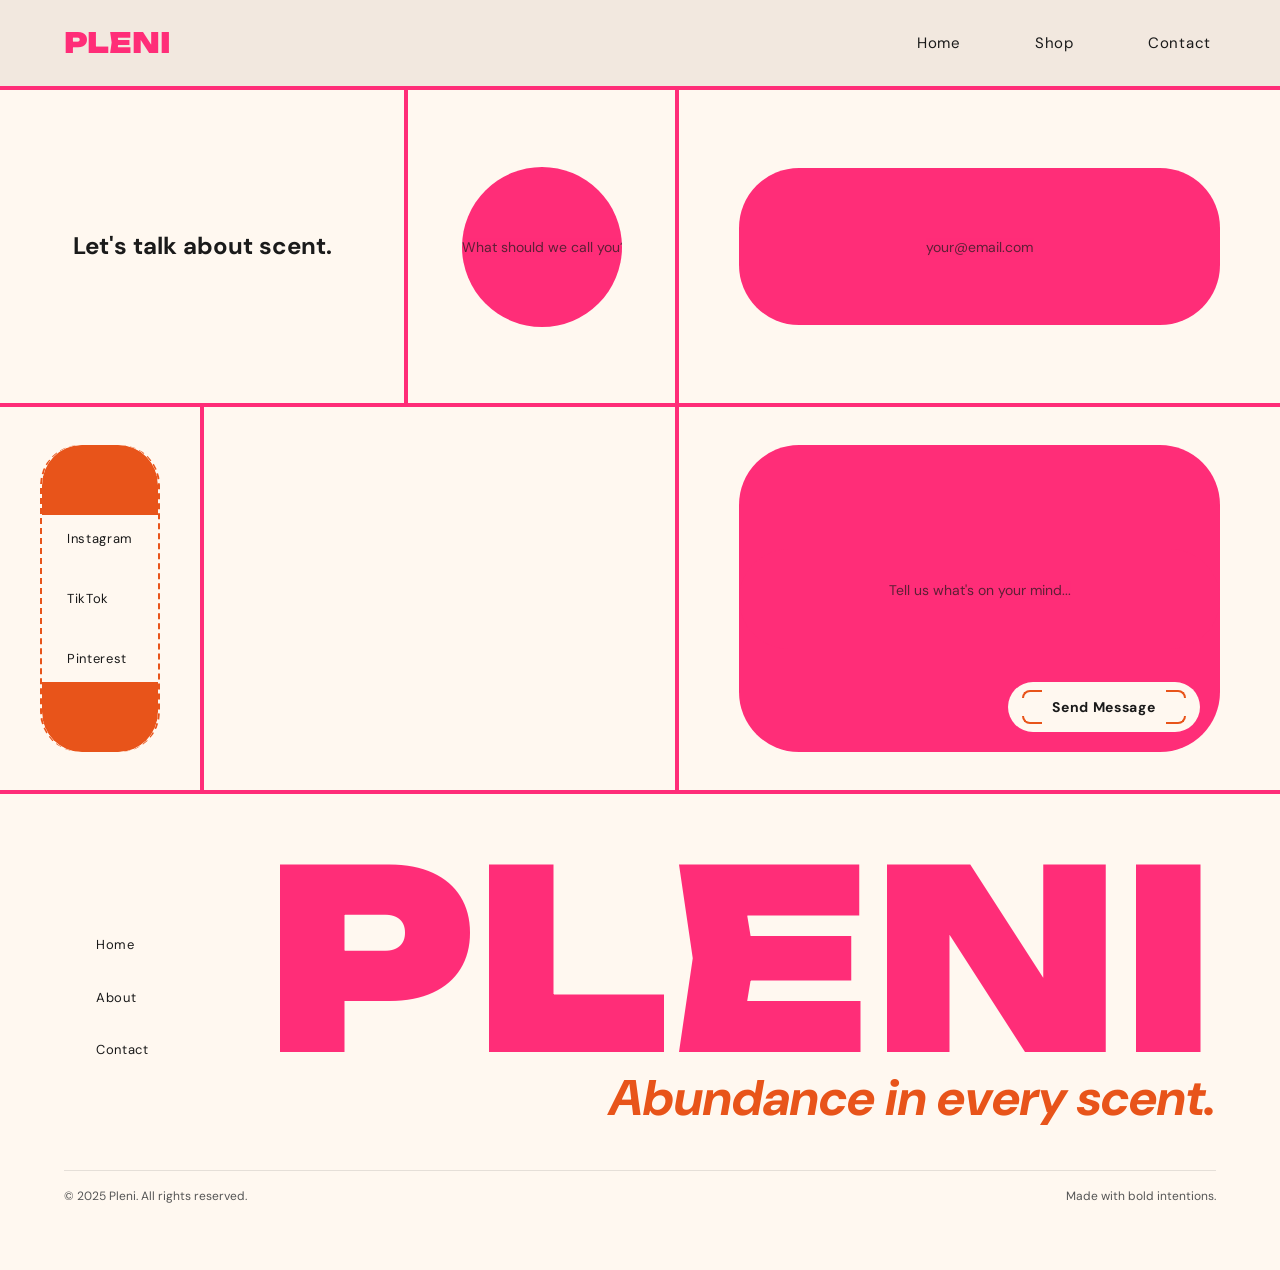
==== contact.html @ 4f659e6c "added contact page, subscribe section & shop page(empty) + fixed hero buttons" ====
<!DOCTYPE html>
<html lang="en">
<head>
    <meta charset="UTF-8">
    <meta name="viewport" content="width=device-width, initial-scale=1.0">
    <title>Contact Page</title>
    <link rel="stylesheet" href="styles.css">
</head>
<body>
    <nav class="navbar">
        <a href="#" class="nav__logo">PLENI</a>

        <ul class="nav__links">
            <li><a href="index.html" class="nav__link">
                    <span class="text-hover">Home</span>
                    <span class="text-original">Home</span>
                </a></li>
            <li><a href="shop.html" class="nav__link">
                    <span class="text-hover">Shop</span>
                    <span class="text-original">Shop</span>
                </a></li>
            <li><a href="contact.html" class="nav__link">
                    <span class="text-hover">Contact</span>
                    <span class="text-original">Contact</span>
                </a></li>
        </ul>
    </nav>

    <section class="contact-section" id="contact">
        <form class="form-grid">
            <h2 class="contact__title contact-grid-item">Let's talk about scent.</h2>
            <div class="form__group contact-grid-item" id="form-name">
                <input type="text" id="name" class="form__input" placeholder="What should we call you?" required>
            </div>

            <div class="form__group contact-grid-item" id="form-email">
                <input type="email" id="email" class="form__input" placeholder="your@email.com" required>
            </div>
            <div class="form__group contact-grid-item" id="form-message">
                <div class="contact-message-container">
                    <textarea id="message" class="form__textarea" placeholder="Tell us what's on your mind..." rows="5"
                        required></textarea>
                    <div class="btn-wrap">
                        <button type="submit" class="btn btn-primary">Send Message</button>
                        <span class="corner top-left"></span>
                        <span class="corner top-right"></span>
                        <span class="corner bottom-left"></span>
                        <span class="corner bottom-right"></span>
                    </div>
                </div>
            </div>

            <div class="contact-social contact-grid-item">
                <div class="social-links-container">
                    <div class="social-cap-top"></div>
                    <div class="social-links">
                        <a href="#" class="social-link">Instagram</a>
                        <a href="#" class="social-link">TikTok</a>
                        <a href="#" class="social-link">Pinterest</a>
                    </div>
                </div>
            </div>

            <div class="contact-extra extra2">

            </div>

        </form>
    </section>

    <footer id="footer">
        <div class="footer__inner">
            <div class="footer__links">
                <nav class="footer__nav">
                    <a href="#hero" class="footer__link">Home</a>
                    <a href="#about" class="footer__link">About</a>
                    <a href="#contact" class="footer__link">Contact</a>
                </nav>

            </div>
            <div class="footer__logo-block">
                <div class="footer__logo">PLENI</div>
                <p class="footer__tagline">Abundance in every scent.</p>
            </div>
        </div>
        <div class="footer__bottom">
            <p class="footer__copy">© 2025 Pleni. All rights reserved.</p>
            <p class="footer__copy">Made with bold intentions.</p>
        </div>
    </footer>
    <script src="script.js"></script>
</body>
</html>
---- styles.css ----
@import url("https://fonts.googleapis.com/css2?family=Unbounded:wght@400;700;900&family=DM+Sans:wght@300;400;500;800&display=swap");

/* variables */

:root {
  --primary-color: #FF2D78;
  /* buttons, highlights, accents */
  --secondary-color: #E8541A;
  /* eyebrow labels, hover states */
  --page-background: #FFF8F0;
  /* main site background */
  --page-background-alt: #F2E8DF;
  --white: #FFFFFF;
  --black: #000000;
  --body-text: #1A1A1A;
  /* all main text */
  --muted-text: #555555;
  /* subtitles, captions, placeholders */
  --heading-font: 'Unbounded', sans-serif;
  /* all headings and titles */
  --body-font: 'DM Sans', sans-serif;
  /* body text, labels, buttons */
  --spacing-sm: 16px;
  /* small gaps */
  --spacing-md: 32px;
  /* medium gaps */
  --spacing-lg: 64px;
  /* section padding */
  --spacing-xl: 120px;
  /* large section padding */
  --border: 4px solid var(--primary-color);
  /* consistent border style */
}

/* Reset and base styles */

*,
*::before,
*::after {
  margin: 0;
  padding: 0;
  box-sizing: border-box;
}

html,
body {
  overflow-x: hidden;
  max-width: 100%;
}

html {
  font-size: 16px;
  background-color: var(--page-background);
  color: var(--body-text);
  font-family: var(--body-font);
  line-height: 1.6;
  user-select: none;
  scroll-behavior: smooth;
}

/* Global styles */

.btn {
  font-family: var(--body-font);
  font-size: 14px;
  font-weight: 700;
  letter-spacing: 0.05em;
  border: none;
  cursor: pointer;
  transition: opacity 0.3s ease;
  border-radius: 2px;
  text-decoration: none;
  box-sizing: border-box;
  padding: 16px 36px;
  text-align: center;
}

.btn--primary {
  background-color: var(--primary-color);
  color: #ffffff;
}

.btn--ghost {
  background-color: transparent;
  color: var(--body-text);
  border: 2px solid var(--body-text);
}

/* Navbar styles */

.navbar {
  display: flex;
  align-items: center;
  justify-content: space-between;
  padding: var(--spacing-sm) var(--spacing-lg);
  position: fixed;
  top: 0;
  left: 0;
  width: 100%;
  background-color: var(--page-background);
  border-bottom: var(--border);
  z-index: 100;
  background-color: var(--page-background-alt);
}

.nav__links {
  display: flex;
  list-style: none;
  gap: var(--spacing-lg);
}

.nav__links li {
  display: flex;
}

.nav__link {
  font-family: var(--body-font);
  font-size: 15px;
  color: var(--body-text);
  text-decoration: none;
  letter-spacing: 0.05em;
  position: relative;
  overflow: hidden;
  display: inline-block;
  padding: 15px 5px 0 5px;
  margin-bottom: 15px;
}

.nav__link .text-original {
  display: block;
  transition: transform 0.3s ease;
}

.nav__link .text-hover {
  display: block;
  position: absolute;
  top: 5;
  left: 5px;
  transform: translateY(-200%);
  transition: transform 0.3s ease;
  font-weight: 800;
  color: var(--primary-color);
}

.nav__link:hover .text-original {
  transform: translateY(300%);
}

.nav__link:hover .text-hover {
  transform: translateY(0);
}

@keyframes shrinkLogo {
  from {
    font-size: 300px;
  }

  to {
    font-size: 28px;
  }
}

.nav__logo-home {
  font-family: var(--heading-font);
  font-weight: 900;
  color: var(--primary-color);
  text-decoration: none;
  line-height: 1;
  animation: shrinkLogo linear;
  animation-timeline: scroll();
  animation-range: 0px 272px;
  font-size: 28px;
}

.nav__logo {
  font-family: var(--heading-font);
  font-weight: 900;
  color: var(--primary-color);
  text-decoration: none;
  line-height: 1;
  font-size: 28px;
}

/* ======================================
    Home Page
======================================*/

/* hero section */

.hero-section {
  margin-top: 334px;
  height: 450px;
  width: 100%;
  margin-left: auto;
  margin-right: auto;
  display: flex;
  align-items: stretch;
  justify-content: center;
  scroll-margin-top: 400px;
}

/* hero primary content */

.hero__text {
  display: flex;
  flex-direction: column;
  justify-content: center;
  gap: var(--spacing-sm);
  padding: var(--spacing-md);
  height: 100%;
  max-width: 800px;
  margin-right: var(--spacing-xl);
}

.hero-curve {
  border-right: var(--border);
  border-radius: 100%;
  height: 100%;
  width: 450px;
  margin-left: -400px;
  margin-right: var(--spacing-md);
}

.hero-curve1 {
  border-right: var(--border);
  border-right-color: var(--secondary-color);
  border-radius: 40%;
  height: 100%;
  width: 400px;
  margin-left: -400px;
  margin-right: var(--spacing-md);
}

.hero-curve2 {
  border-right: var(--border);
  border-radius: 30%;
  height: 100%;
  width: 400px;
  margin-left: -400px;
  margin-right: var(--spacing-md);
}

.hero__eyebrow {
  font-family: var(--body-font);
  font-size: 14px;
  color: var(--secondary-color);
  text-transform: uppercase;
  letter-spacing: 0.1em;
  padding-bottom: var(--spacing-sm);
  border-bottom: 1px solid rgba(255, 45, 120, 0.2);
}

.hero__title {
  font-family: var(--heading-font);
  font-weight: 400;
  font-size: 64px;
  color: var(--primary-color);
  max-width: 400px;
  line-height: 110%;
  margin-bottom: -10px;
  letter-spacing: -0.02em;
}

.hero-title-span {
  font-weight: 800;
  color: var(--secondary-color);
}

.hero__subtitle {
  font-family: var(--body-font);
  font-size: 15px;
  color: var(--muted-text);
  max-width: 400px;
  margin-bottom: 20px;
  line-height: 1.7;
}

.hero-buttons {
  display: flex;
  gap: var(--spacing-md);
  margin-top: var(--spacing-sm);
}

.hero-button {
  width: 190px;
  height: 54px;
  display: inline-block;
}

.btn--primary:hover {
  color: var(--primary-color);
  background-color: var(--black);
}

.btn--ghost:hover {
  color: var(--secondary-color);
  border-color: var(--secondary-color);
}

/* hero image */

.hero__visual {
  height: 100%;
  max-width: 500px;
  border-right: var(--border);
  border-left: var(--border);
  overflow: hidden;
  position: relative;
  z-index: 2;
  margin-right: -200px;
}

.hero-image {
  width: 100%;
  height: 100%;
  object-fit: cover;
}

/* hero arc animation */

.hero__arc {
  width: 400px;
  height: 400px;
  flex-shrink: 0;
  position: relative;
  align-self: center;
  z-index: 1;
}

.hero__arc svg {
  width: 100%;
  height: 100%;
  animation: rotateArc 20s linear infinite;
  transform-origin: center;
}

.hero__arc text {
  font-family: var(--body-font);
  font-size: 13px;
  fill: var(--secondary-color);
  letter-spacing: 0.1em;
}

.hero__arc svg text:nth-child(4) {
  fill: var(--primary-color);
}

.hero__arc path {
  fill: none;
}

@keyframes rotateArc {
  from {
    transform: rotate(0deg);
  }

  to {
    transform: rotate(360deg);
  }
}

/* separator section */

.separator-image {
  width: auto;
  width: 100%;
  height: 200px;
  background-image: url('images/Separator.jpeg');
  background-size: cover;
  background-position: center;
  border-top: var(--border);
  border-bottom: var(--border);
}

/* about section */

.about-section {
  display: flex;
  align-items: center;
  gap: var(--spacing-lg);
  border-bottom: var(--border);
  background-color: var(--page-background-alt);
  scroll-margin-top: 110px;
}

.about__visual {
  display: flex;
  align-items: stretch;
}

.about-side {
  display: flex;
  flex-direction: column;
  align-items: center;
  justify-content: center;
  padding: var(--spacing-md);

}

.about-side__title {
  font-family: var(--heading-font);
  font-size: 64px;
  font-weight: 700;
  color: var(--primary-color);
  writing-mode: vertical-rl;
}

.about__image-placeholder {
  flex: 1;
  height: 600px;
  overflow: hidden;
  border-right: var(--border);
  border-left: var(--border);
}

.about-image {
  width: 100%;
  height: 100%;
  object-fit: cover;
}

.about__content {
  flex: 1;
  display: flex;
  flex-direction: column;
  gap: var(--spacing-md);
  max-width: 600px;
}

.section__eyebrow {
  font-family: var(--body-font);
  font-size: 13px;
  color: var(--secondary-color);
  text-transform: uppercase;
  letter-spacing: 0.15em;
}

.about__title {
  font-family: var(--heading-font);
  font-size: 42px;
  font-weight: 700;
  color: var(--primary-color);
  line-height: 1.1;
  max-width: 500px;
}

.about__body {
  font-family: var(--body-font);
  font-size: 16px;
  color: var(--muted-text);
  line-height: 1.7;
  max-width: 480px;
}

.about__content :nth-child(3) {
  margin-bottom: -20px;
}

.about__body+.about__body {
  padding-top: var(--spacing-sm);
  border-top: 1px solid rgba(0, 0, 0, 0.06);
}


.about__values {
  list-style: none;
  display: flex;
  flex-direction: column;
  gap: var(--spacing-sm);
  margin-top: var(--spacing-sm);
}

.about__values li {
  font-family: var(--body-font);
  font-size: 15px;
  font-weight: 700;
  color: var(--body-text);
  text-transform: uppercase;
  letter-spacing: 0.1em;
  padding-left: var(--spacing-sm);
  border-left: 3px solid var(--primary-color);
}

/* separator */

.separator-lines {
  background-color: var(--page-background);
  background-size: 125% 100%;
  /* #DO NOT CHANGE A SINGLE DIGIT */
  width: 100%;
  height: 150px;
  background-image: repeating-linear-gradient(45deg,
      var(--secondary-color),
      var(--secondary-color) 1px,
      transparent 1px,
      transparent 12px);
  border-top: none;
}

/* ═══════════════════════════════════════
   SUBSCRIBE
═══════════════════════════════════════ */

.subscribe-section {
  background-color: var(--page-background);
  padding: var(--spacing-xl) var(--spacing-lg);
}

.subscribe-inner {
  max-width: 800px;
  margin: 0 auto;
  border: var(--border);
  padding: var(--spacing-lg);
  background-color: var(--white);
  text-align: center;
  display: flex;
  flex-direction: column;
  gap: var(--spacing-md);
}

.subscribe-title {
  font-family: var(--heading-font);
  font-size: 48px;
  font-weight: 900;
  color: var(--primary-color);
  text-transform: uppercase;
  letter-spacing: -0.02em;
}

.subscribe-subtitle {
  font-family: var(--body-font);
  font-size: 13px;
  color: var(--secondary-color);
  text-transform: uppercase;
  letter-spacing: 0.15em;
  font-weight: 700;
}

.subscribe-form {
  display: flex;
}

.subscribe-input {
  flex: 1;
  background-color: var(--page-background);
  border: var(--border);
  border-right: none;
  padding: 20px var(--spacing-md);
  font-family: var(--heading-font);
  font-size: 16px;
  color: var(--primary-color);
  outline: none;
}

.subscribe-input::placeholder {
  color: var(--primary-color);
  opacity: 0.3;
}

.subscribe-form .btn-primary {
  border-radius: 0;
}

/* footer */

footer {
  border-top: var(--border);
  padding: var(--spacing-lg);
}

.footer__inner {
  display: flex;
  justify-content: space-between;
  align-items: center;
}

.footer__logo-block {
  text-align: right;
}

.footer__logo {
  font-family: var(--heading-font);
  font-size: 250px;
  font-weight: 900;
  color: var(--primary-color);
  line-height: 0.8;
}

.footer__tagline {
  font-family: var(--body-font);
  font-size: 50px;
  color: var(--secondary-color);
  font-style: italic;
  font-weight: 800;
}

.footer__links {
  display: flex;
  gap: var(--spacing-xl);
  align-items: flex-start;
}

.footer__nav {
  display: flex;
  flex-direction: column;
  gap: var(--spacing-md);
  margin-left: var(--spacing-md);
}

.footer__link {
  font-family: var(--body-font);
  font-size: 13px;
  color: var(--body-text);
  text-decoration: none;
  letter-spacing: 0.05em;
  transition: color 0.3s ease;
}

.footer__link:hover {
  color: var(--secondary-color);
}

.footer__bottom {
  display: flex;
  justify-content: space-between;
  margin-top: var(--spacing-md);
  padding-top: var(--spacing-sm);
  border-top: 1px solid rgba(0, 0, 0, 0.1);
}

.footer__copy {
  font-family: var(--body-font);
  font-size: 12px;
  color: var(--muted-text);
}





/* ======================================
    Contact Page 
======================================*/


/* contact section */

.contact-section {
  height: 700px;
  scroll-margin-top: 110px;
  margin-top: 90px;
}

.form-grid {
  display: grid;
  grid-template-columns: 3fr 3fr 4fr 9fr;
  grid-template-rows: 9fr 11fr;
  height: 700px;
  background-color: var(--primary-color);
  gap: 4px;
}

.contact-grid-item {
  background-color: var(--page-background);
  display: flex;
  justify-content: center;
  align-items: center;
}

.contact__title {
  grid-column: 1 / 3;
}

#form-message {
  grid-column: 4;
  display: flex;
  flex-direction: column;
  align-items: center;
  justify-content: center;
  background-color: var(--page-background);
}

.contact-message-container {
  display: flex;
  flex-direction: column;
  align-items: flex-end;
  justify-content: center;
  background-color: var(--primary-color);
  width: 80%;
  height: 80%;
  border-radius: 60px;
  position: relative;
}

.form__input {
  background-color: var(--primary-color);
  border-radius: 50%;
  width: 60%;
  height: auto;
  aspect-ratio: 1 / 1;
  padding: 0;
  border: none;
  font-family: var(--body-font);
  font-size: 14px;
  color: var(--body-text);
  text-align: center;
  display: flex;
  align-items: center;
  justify-content: center;
}

.form__input::placeholder {
  color: var(--body-text);
  opacity: 0.7;
}

#email.form__input {
  width: 80%;
  height: 50%;
  aspect-ratio: unset;
  border-radius: 60px;
}

.form__input:-webkit-autofill,
.form__input:-webkit-autofill:hover,
.form__input:-webkit-autofill:focus {
  -webkit-box-shadow: 0 0 0px 1000px var(--primary-color) inset;
  -webkit-text-fill-color: var(--body-text);
}

.form__textarea {
  background-color: var(--primary-color);
  border-radius: 60px;
  width: 100%;
  height: 100px;
  border: none;
  font-family: var(--body-font);
  font-size: 14px;
  color: var(--body-text);
  text-align: center;
  padding: var(--spacing-md);
  resize: none;
  text-align: center;
}


.form__textarea::placeholder {
  color: var(--body-text);
  opacity: 0.7;
}

.form__textarea:-webkit-autofill,
.form__textarea:-webkit-autofill:hover,
.form__textarea:-webkit-autofill:focus {
  -webkit-box-shadow: 0 0 0px 1000px var(--primary-color) inset;
  -webkit-text-fill-color: var(--body-text);
}

.form__textarea:focus,
.form__input:focus {
  outline: none;
}

.contact-message-container .btn {
  background-color: var(--page-background);
  color: var(--body-text);
  border-radius: 60px;
  width: 100%;
}

.contact-message-container .btn:hover {
  opacity: 1;
}

.btn-wrap {
  position: relative;
  display: inline-block;
  bottom: 20px;
  right: 20px;
  position: absolute;
  width: 40%;
  border-radius: 60px;
}

.btn-wrap .corner {
  position: absolute;
  width: 20px;
  height: 8px;
  transition: all 0.3s ease;
}

.btn-wrap .top-left {
  top: 8px;
  left: 14px;
  border-top: 2px solid var(--secondary-color);
  border-left: 2px solid var(--secondary-color);
}

.btn-wrap .top-right {
  top: 8px;
  right: 14px;
  border-top: 2px solid var(--secondary-color);
  border-right: 2px solid var(--secondary-color);
}

.btn-wrap .bottom-left {
  bottom: 8px;
  left: 14px;
  border-bottom: 2px solid var(--secondary-color);
  border-left: 2px solid var(--secondary-color);
}

.btn-wrap .bottom-right {
  bottom: 8px;
  right: 14px;
  border-bottom: 2px solid var(--secondary-color);
  border-right: 2px solid var(--secondary-color);
}

.btn-wrap .top-left {
  border-radius: 60px 0 0 0;
}

.btn-wrap .top-right {
  border-radius: 0 60px 0 0;
}

.btn-wrap .bottom-left {
  border-radius: 0 0 0 60px;
}

.btn-wrap .bottom-right {
  border-radius: 0 0 60px 0;
}

.btn-wrap:hover .corner {
  width: 50px;
  height: 12px;
}

.contact-social {
  grid-area: 2 / 1 / 3 / 2;
}

.social-links-container {
  border-right: 2px dashed var(--secondary-color);
  border-left: 2px dashed var(--secondary-color);
  border-radius: 40px;
  width: 60%;
  height: 80%;
  display: flex;
  justify-content: center;
  align-items: center;
  position: relative;
  overflow: hidden;
}


.social-links-container::before {
  content: '';
  position: absolute;
  top: 0;
  left: 0;
  width: 100%;
  height: 70px;
  background-color: var(--secondary-color);
  border-radius: 40px 40px 0 0;
}

.social-links-container::after {
  content: '';
  position: absolute;
  bottom: 0;
  left: 0;
  width: 100%;
  height: 70px;
  background-color: var(--secondary-color);
  border-radius: 0 0 40px 40px;
}

.social-links {
  display: flex;
  flex-direction: column;
  line-height: 60px;
  position: relative;
  z-index: 1;
}

.social-link {
  font-family: var(--body-font);
  font-size: 13px;
  color: var(--body-text);
  text-decoration: none;
  letter-spacing: 0.05em;
  transition: color 0.3s ease;
}

.social-link:hover {
  color: var(--secondary-color)
}

.extra2 {
  grid-area: 2 / 2 / 3 / 4;
  background-color: var(--page-background);
}
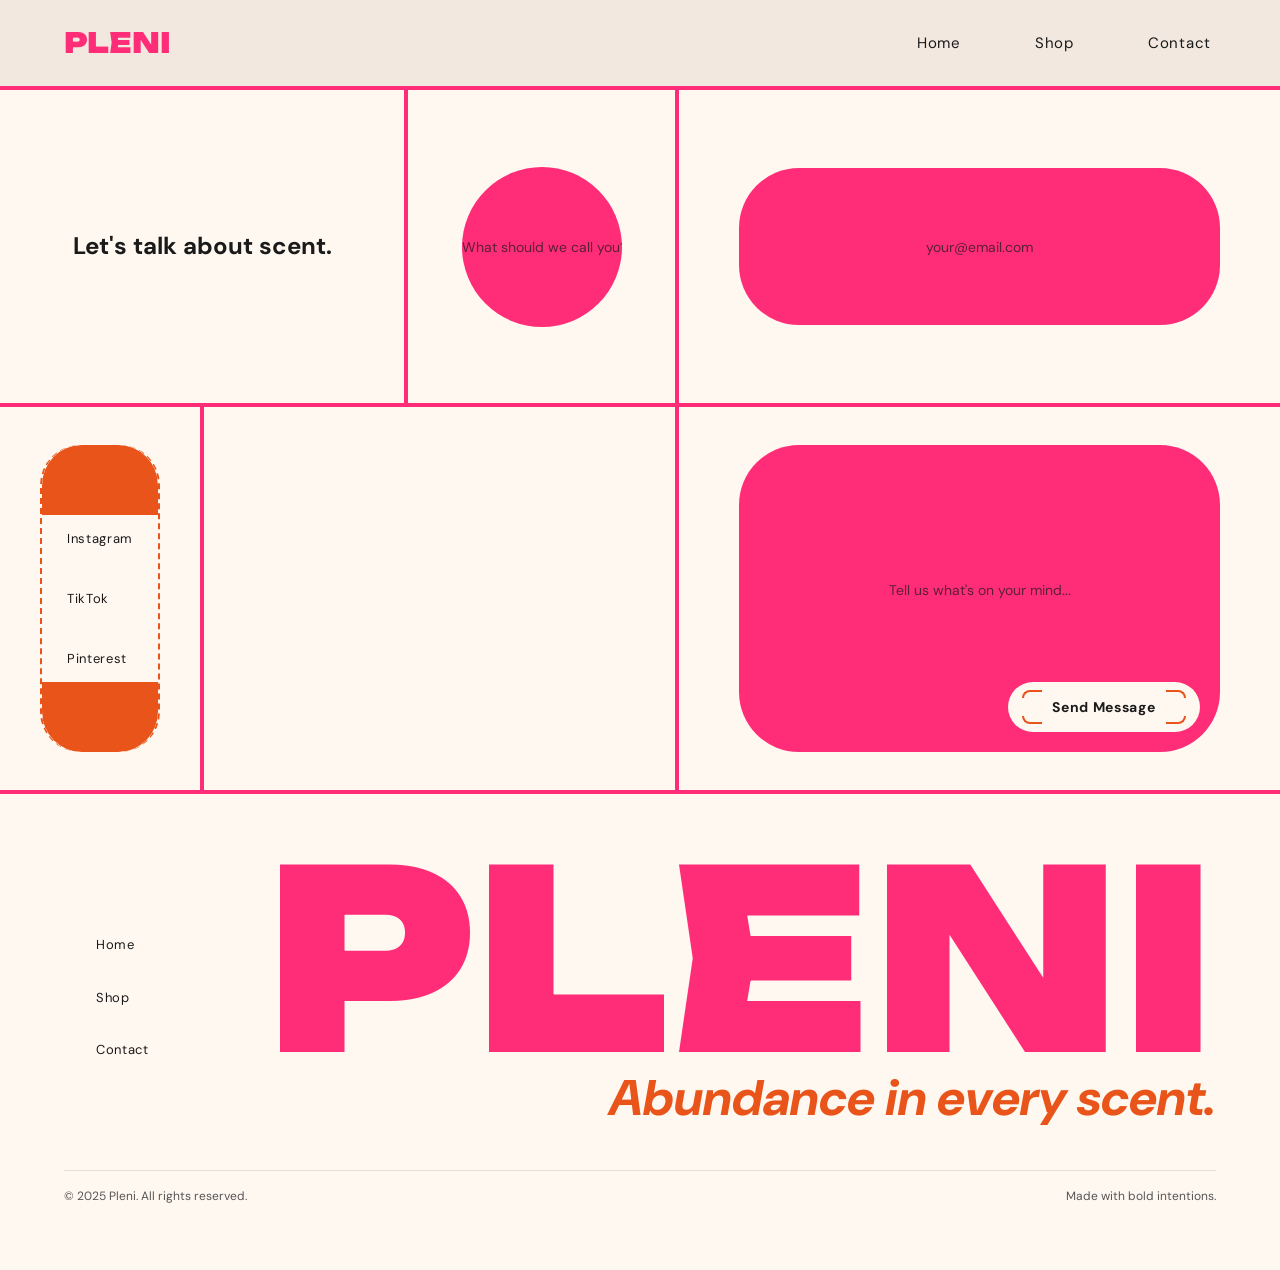
==== commit dc79374c: "minor edits" ====
--- a/contact.html
+++ b/contact.html
@@ -72,9 +72,9 @@
         <div class="footer__inner">
             <div class="footer__links">
                 <nav class="footer__nav">
-                    <a href="#hero" class="footer__link">Home</a>
-                    <a href="#about" class="footer__link">About</a>
-                    <a href="#contact" class="footer__link">Contact</a>
+                    <a href="index.html" class="footer__link">Home</a>
+                    <a href="shop.html" class="footer__link">Shop</a>
+                    <a href="contact.html" class="footer__link">Contact</a>
                 </nav>
 
             </div>
--- a/styles.css
+++ b/styles.css
@@ -504,13 +504,15 @@
 .subscribe-section {
   background-color: var(--page-background);
   padding: var(--spacing-xl) var(--spacing-lg);
+  height: min-content;
 }
 
 .subscribe-inner {
-  max-width: 800px;
+  width: 900px;
+  height: min-content;
   margin: 0 auto;
   border: var(--border);
-  padding: var(--spacing-lg);
+  padding: var(--spacing-md) var(--spacing-lg);
   background-color: var(--white);
   text-align: center;
   display: flex;
@@ -525,6 +527,7 @@
   color: var(--primary-color);
   text-transform: uppercase;
   letter-spacing: -0.02em;
+  margin-bottom: -35px;
 }
 
 .subscribe-subtitle {
@@ -534,6 +537,7 @@
   text-transform: uppercase;
   letter-spacing: 0.15em;
   font-weight: 700;
+  margin-bottom: 10px;  
 }
 
 .subscribe-form {
@@ -557,10 +561,17 @@
   opacity: 0.3;
 }
 
-.subscribe-form .btn-primary {
-  border-radius: 0;
-}
-
+.subscribe-form .btn--primary {
+  padding: 20px var(--spacing-lg);
+  font-size: 24px;
+  font-family: var(--heading-font);
+  font-weight: 300;
+  font-style: italic;
+}
+.subscribe-form .btn--primary:hover{
+  background-color: var(--secondary-color);
+  color: var(--white);
+}
 /* footer */
 
 footer {
